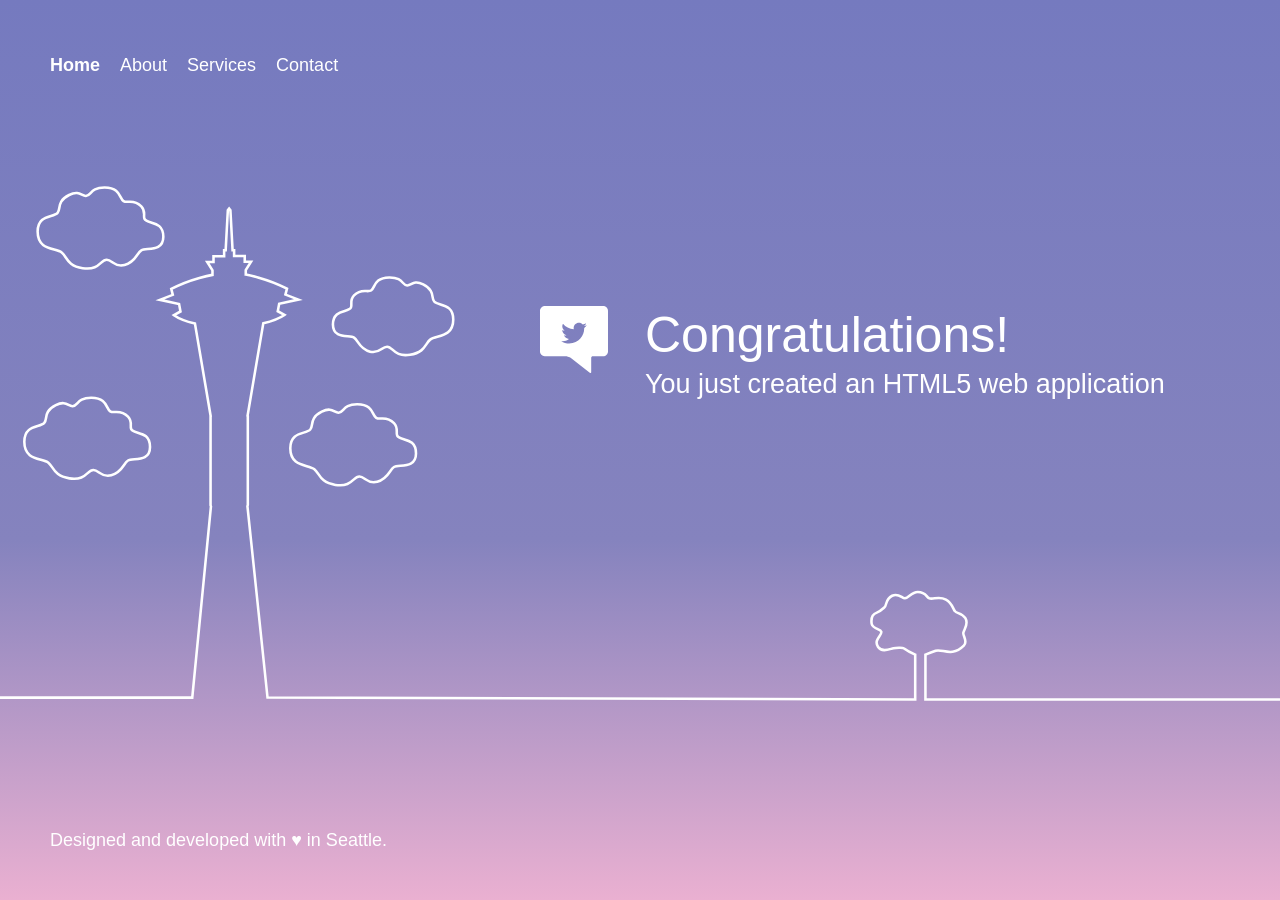
==== webpage/index.html @ 9b7f41de "Initial commit made by AWS CodeStar during project creation." ====
<!DOCTYPE html>
<html lang="en">

<head>
    <meta charset="utf-8">
    <title>Example app</title>
    <meta name="description" content="" />
    <link href="css/styles.css" rel="stylesheet">
    <link href="css/gradients.css" rel="stylesheet">
</head>

<body class="">
    <div class="wrapper">
        <div class="graphics">
            <div class="tower">
                <svg version="1.1" id="Layer_1" xmlns="http://www.w3.org/2000/svg" xmlns:xlink="http://www.w3.org/1999/xlink" x="0px" y="0px"
                     viewBox="-11 170 1000 429" enable-background="new -11 170 1000 429" xml:space="preserve">
                    <path class="path" fill="none" stroke="#FFFFFF" stroke-width="2" stroke-miterlimit="10" d="M989,595H712v-35c0,0,4.5-1.8,8-3
                                                                                                  c5.2-1.8,12.5,5.3,22-4c3.4-3.4-0.9-7.8-0.4-10.1c0.7-3.1,4.4-6.8,1.6-11.4c-2.6-4.2-6.9-3.6-8.2-5.5c-1.7-2.3-2.2-6.3-7-9
                                                                                                  c-5.6-3.1-9.9,0.2-13-1c-2.5-0.9-2.3-5-9-5c-4.8,0-7.2,4.8-10,5c-2.3,0.2-4.9-4.5-10-2c-5.5,2.8-4,7.3-6,9c-1.4,1.2-3.1,3.2-6,4.2
                                                                                                  c-2.6,0.9-4.9,3-4,8.8c0.6,3.7,6.8,4.1,7.5,6c1,2.9-6.4,6.2-2.5,12c3,4.5,9,1.6,12,1c1.9-0.4,7.1-0.7,8,0c3.4,2.5,9,5,9,5v35
                                                                                                  l-506-1.5L182.3,444l0.3-0.8v-69.6l-0.2-0.2l12.3-72.3c10.9-2.6,16.5-6.5,16.5-6.5l-5.2-2.9l1.1-5.8l15-3.3l-10.1-3.9l1.2-4.6
                                                                                                  c-15.8-8.3-32.2-11-32.2-11v-3.6l4.1-6.5h-4.9v-4.4h-8.3V244h-1.2l-1.7-31.2l-1-1.3l-1,1.3l-1.7,31.2h-1.2v4.8h-8.3v4.4h-4.9
                                                                                                  l4.1,6.5v3.6c0,0-16.5,2.7-32.2,11l1.2,4.6l-10.1,3.9l15,3.3l1.1,5.8l-5.1,2.9c0,0,5.5,3.9,16.4,6.5l12.3,72.4l-0.1,0.1v69.6
                                                                                                  l0.3,0.8l-14.6,149.4h-1.2H-11"/>
                    <path class="path" fill="none" stroke="#FFFFFF" stroke-width="2" stroke-miterlimit="10" d="M8,393.7c0-13.5,12.1-10.8,15.6-14.7
                                                                                                  c2.8-3.2-1-8.8,9-13.9c7.9-4.1,9.7,1,13.1,0.8c4.5-0.3,3.3-6.7,14.7-6.6c12.7,0.2,11.2,8.4,14.7,10.6c3,1.9,7.9-2.1,13.9,4.1
                                                                                                  c3.8,4,1.3,7.4,2.5,9.8c2.2,4.4,14.7,0.9,14.7,13.9c0,12.2-13.5,8.3-17.2,10.6c-3.6,2.3-4.4,9.3-13.1,11.5c-8,2-9.5-4-13.9-4.1
                                                                                                  c-5-0.1-5.5,8.6-18.8,6.6c-12.3-1.9-12.3-9.1-16.4-12.3C21.9,406.3,8,408.6,8,393.7z"/>
                    <path class="path" fill="none" stroke="#FFFFFF" stroke-width="2" stroke-miterlimit="10" d="M325.1,313.9c-3.9,3-3.9,10-15.7,11.8
                                                                                                  c-12.8,2-13.3-6.4-18-6.3c-4.3,0.1-5.7,5.8-13.3,3.9c-8.4-2.1-9.1-8.8-12.5-11c-3.6-2.3-16.5,1.5-16.5-10.2c0-12.4,12-9.1,14.1-13.3
                                                                                                  c1.1-2.3-1.3-5.6,2.4-9.4c5.8-6,10.4-2.1,13.3-3.9c3.4-2.1,2-10,14.1-10.2c11-0.2,9.9,6,14.1,6.3c3.3,0.2,5-4.7,12.5-0.8
                                                                                                  c9.6,4.9,6,10.3,8.6,13.3c3.3,3.7,14.9,1.2,14.9,14.1C343.1,312.5,329.8,310.3,325.1,313.9z"/>
                    <path class="path" fill="none" stroke="#FFFFFF" stroke-width="2" stroke-miterlimit="10" d="M18.4,229.5c0-13.5,12.1-10.8,15.6-14.7
                                                                                                  c2.8-3.2-1-8.8,9-13.9c7.9-4.1,9.7,1,13.1,0.8c4.5-0.3,3.3-6.7,14.7-6.6c12.7,0.2,11.2,8.4,14.7,10.6c3,1.9,7.9-2.1,13.9,4.1
                                                                                                  c3.8,4,1.3,7.4,2.5,9.8c2.2,4.4,14.7,0.9,14.7,13.9c0,12.2-13.5,8.3-17.2,10.6c-3.6,2.3-4.4,9.3-13.1,11.5c-8,2-9.5-4-13.9-4.1
                                                                                                  c-5-0.1-5.5,8.6-18.8,6.6c-12.3-1.9-12.3-9.1-16.4-12.3C32.2,242.1,18.4,244.4,18.4,229.5z"/>
                    <path class="path" fill="none" stroke="#FFFFFF" stroke-width="2" stroke-miterlimit="10" d="M215.8,398.8c0-13.5,12.1-10.8,15.6-14.7
                                                                                                  c2.8-3.2-1-8.8,9-13.9c7.9-4.1,9.7,1,13.1,0.8c4.5-0.3,3.3-6.7,14.7-6.6c12.7,0.2,11.2,8.4,14.7,10.6c3,1.9,7.9-2.1,13.9,4.1
                                                                                                  c3.8,4,1.3,7.4,2.5,9.8c2.2,4.4,14.7,0.9,14.7,13.9c0,12.2-13.5,8.3-17.2,10.6c-3.6,2.3-4.4,9.3-13.1,11.5c-8,2-9.5-4-13.9-4.1
                                                                                                  c-5-0.1-5.5,8.6-18.8,6.6c-12.3-1.9-12.3-9.1-16.4-12.3C229.7,411.3,215.8,413.6,215.8,398.8z"/>
                </svg>

            </div>
        </div>

        <header>
            <nav class="website-nav">
                <ul>
                    <li><a class="home-link" href="https://aws.amazon.com/">Home</a></li>
                    <li><a href="https://aws.amazon.com/what-is-cloud-computing/">About</a></li>
                    <li><a href="https://aws.amazon.com/solutions/">Services</a></li>
                    <li><a href="https://aws.amazon.com/contact-us/">Contact</a></li>
                </ul>
            </nav>
        </header>

        <div class="message">
            <a class="twitter-link" href="http://twitter.com/home/?status=I%20created%20a%20project%20with%20AWS%20CodeStar!%20%23AWS%20%23AWSCodeStar%20https%3A%2F%2Faws.amazon.com%2Fcodestar"><img src="img/tweet.svg" /></a>
            <div class="text">
                <h1>Congratulations!</h1>
                <h2>You just created an HTML5 web application</h2>
            </div>
        </div>
    </div>

    <footer>
        <p class="footer-contents">Designed and developed with
            <a href="https://aws.amazon.com/careers/devtools-jobs/">♥</a> in Seattle.
        </p>
    </footer>

    <script src="js/set-background.js"></script>
</body>

</html>
---- webpage/css/styles.css ----
* {
  margin: 0;
}

html, body {
  height: 100%;
}

html {
  margin: 0;
  padding: 0;
  font-family: "Helvetica Neue", Roboto, Arial, sans-serif;
  font-size: 62.5%;
  color: white;
  background: linear-gradient(to bottom, #2473ab 0%,#1e528e 70%,#5b7983 100%);
}

body {
  font-size: 1.8rem;
}

h1, h2, h3 {
  font-weight: normal;
}

h1 {
  font-size: 3.5rem;
  margin-bottom: 0.5rem;
}

a {
  color: white;
  text-decoration: none;
}

.wrapper {
  min-height: 100%;
  height: auto !important;
  height: 100%;
  margin: 0 auto -7rem;
  position: relative;
}

footer, .push {
  height: 7rem;
}

footer .footer-contents {
  padding: 0 5rem;
  position: relative;
}

.website-nav {
  position: relative;
  padding: 5rem;
}

.website-nav ul {
  list-style: none;
  margin: 0;
  padding: 0;
}

.website-nav ul li {
  float: left;
  padding: 0.5rem 2rem 0.5rem 0;
  line-height: 21px;
}

.website-nav ul li a {
  color: white;
  text-decoration: none;
}

.home-link {
  font-weight: bold;
}

.message {
  position: relative;
  padding: 0 5rem;
  margin-bottom: 3rem;
  width: auto;
}

.message .twitter-link {
  float: left;
  margin-right: 20px;
}

.message .twitter-link img {
  width: 40px;
  height: 40px;
}

.message .text {
  float: left;
}

.message:after, .website-nav:after {
  content: " ";
  display: table;
  clear: both;
}

.graphics {
  display: none;
  position: absolute;
  bottom: 0;
  left: 0;
  margin-bottom: 0;
}

.graphics .tower svg {
  width: calc(100vw);
  height: calc(90vh);
}

.graphics .cloud {
  top: 30rem;
  position: relative;
}

.page-content {
  padding: 1rem 5rem;
}

.page-content p {
  margin-bottom: 1rem;
}

.path {
  stroke-dasharray: 4000;
  stroke-dashoffset: 4000;
  animation: dash 5s linear forwards;
}

@keyframes dash {
  to {
    stroke-dashoffset: 0;
  }
}

@media (min-height: 500px) and (min-width: 700px) {
  .message {
    padding: 0;
    width: 50%;
    left: calc(50vw - 5rem);
    top: calc(15vh - 5rem);
  }

  .message .text {
    padding-right: 0rem;
  }

  .graphics {
    display: block;
    margin-bottom: 6rem;
  }

  .message .twitter-link img {
    width: 70%;
    height: 70%;
  }

  .page-content {
    padding: 3rem 5rem;
  }

}

@media (min-height: 500px) and (min-width: 1240px) {
  .message {
    left: calc(50vw - 10rem);
    top: calc(25vh - 5rem);
  }

  h1 {
    font-size: 5rem;
  }

  .message .twitter-link img {
    width: 80%;
    height: 80%;
  }
}

@media (min-aspect-ratio: 11/5)  {
  .graphics {
    display: none;
  }
}
---- webpage/css/gradients.css ----
.heaven-0 { background: #00000c; }
.heaven-1 { background: linear-gradient(to bottom, #020111 85%, #191621 100%); }
.heaven-2 { background: linear-gradient(to bottom, #020111 60%, #20202c 100%); }
.heaven-3 { background: linear-gradient(to bottom, #020111 10%, #3a3a52 100%); }
.heaven-4 { background: linear-gradient(to bottom, #20202c 0%, #515175 100%); }
.heaven-5 { background: linear-gradient(to bottom, #40405c 0%, #6f71aa 80%, #8a76ab 100%); }
.heaven-6 { background: linear-gradient(to bottom, #4a4969 0%, #7072ab 50%, #cd82a0 100%); }
.heaven-7 { background: linear-gradient(to bottom, #757abf 0%, #8583be 60%, #eab0d1 100%); }
.heaven-8 { background: linear-gradient(to bottom, #82addb 0%, #ebb2b1 100%); }
.heaven-9 { background: linear-gradient(to bottom, #94c5f8 1%, #a6e6ff 70%, #b1b5ea 100%); }
.heaven-10 { background: linear-gradient(to bottom, #b7eaff 0%, #94dfff 100%); }
.heaven-11 { background: linear-gradient(to bottom, #9be2fe 0%, #67d1fb 100%); }
.heaven-12 { background: linear-gradient(to bottom, #90dffe 0%, #38a3d1 100%); }
.heaven-13 { background: linear-gradient(to bottom, #57c1eb 0%, #246fa8 100%); }
.heaven-14 { background: linear-gradient(to bottom, #2d91c2 0%, #1e528e 100%); }
.heaven-15 { background: linear-gradient(to bottom, #2473ab 0%, #1e528e 70%, #5b7983 100%); }
.heaven-16 { background: linear-gradient(to bottom, #1e528e 0%, #265889 50%, #9da671 100%); }
.heaven-17 { background: linear-gradient(to bottom, #1e528e 0%, #728a7c 50%, #e9ce5d 100%); }
.heaven-18 { background: linear-gradient(to bottom, #154277 0%, #576e71 30%, #e1c45e 70%, #b26339 100%); }
.heaven-19 { background: linear-gradient(to bottom, #163c52 0%, #4f4f47 30%, #c5752d 60%, #b7490f 80%, #2f1107 100%); }
.heaven-20 { background: linear-gradient(to bottom, #071b26 0%, #071b26 30%, #8a3b12 80%, #240e03 100%); }
.heaven-21 { background: linear-gradient(to bottom, #010a10 30%, #59230b 80%, #2f1107 100%); }
.heaven-22 { background: linear-gradient(to bottom, #090401 50%, #4B1d06 100%); }
.heaven-23 { background: linear-gradient(to bottom, #00000c 80%, #150800 100%); }
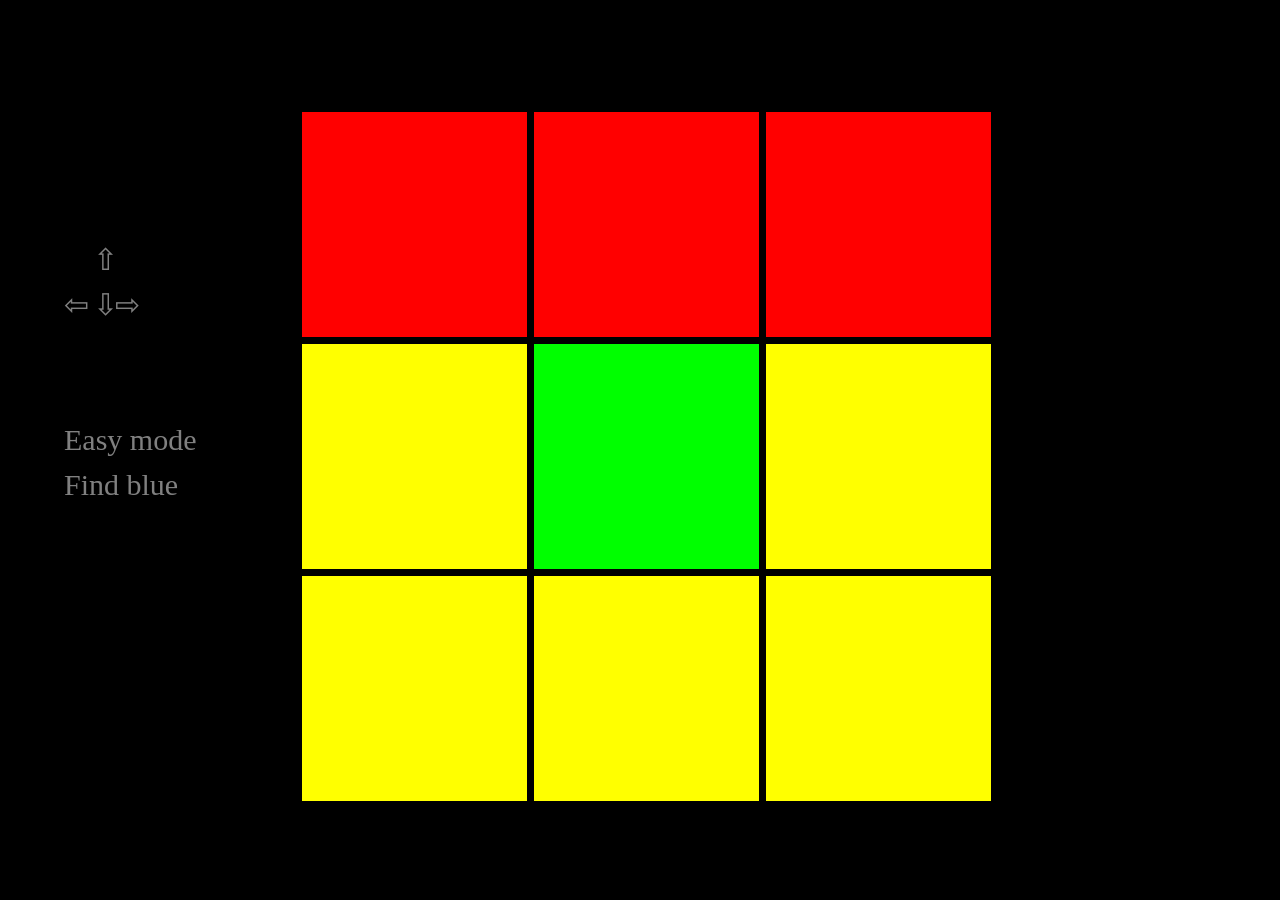
==== commit e76e1b0f: "fix structure" ====
--- a/webpage/index.html
+++ b/webpage/index.html
@@ -1,76 +1,43 @@
-<!DOCTYPE html>
-<html lang="en">
+<!doctype html>
+<html class="no-js" lang="">
+    <head>
+        <meta charset="utf-8">
+        <meta http-equiv="x-ua-compatible" content="ie=edge">
+        <title>4cube</title>
+        <meta name="description" content="">
+        <meta name="viewport" content="width=device-width, initial-scale=1">
 
-<head>
-    <meta charset="utf-8">
-    <title>Example app</title>
-    <meta name="description" content="" />
-    <link href="css/styles.css" rel="stylesheet">
-    <link href="css/gradients.css" rel="stylesheet">
-</head>
+        <link rel="manifest" href="site.webmanifest">
+        <link rel="apple-touch-icon" sizes="180x180" href="/apple-touch-icon.png">
+        <link rel="icon" type="image/png" sizes="32x32" href="/favicon-32x32.png">
+        <link rel="icon" type="image/png" sizes="16x16" href="/favicon-16x16.png">
+        <link rel="mask-icon" href="/safari-pinned-tab.svg" color="#5bbad5">
+        <meta name="theme-color" content="#ffffff">
 
-<body class="">
-    <div class="wrapper">
-        <div class="graphics">
-            <div class="tower">
-                <svg version="1.1" id="Layer_1" xmlns="http://www.w3.org/2000/svg" xmlns:xlink="http://www.w3.org/1999/xlink" x="0px" y="0px"
-                     viewBox="-11 170 1000 429" enable-background="new -11 170 1000 429" xml:space="preserve">
-                    <path class="path" fill="none" stroke="#FFFFFF" stroke-width="2" stroke-miterlimit="10" d="M989,595H712v-35c0,0,4.5-1.8,8-3
-                                                                                                  c5.2-1.8,12.5,5.3,22-4c3.4-3.4-0.9-7.8-0.4-10.1c0.7-3.1,4.4-6.8,1.6-11.4c-2.6-4.2-6.9-3.6-8.2-5.5c-1.7-2.3-2.2-6.3-7-9
-                                                                                                  c-5.6-3.1-9.9,0.2-13-1c-2.5-0.9-2.3-5-9-5c-4.8,0-7.2,4.8-10,5c-2.3,0.2-4.9-4.5-10-2c-5.5,2.8-4,7.3-6,9c-1.4,1.2-3.1,3.2-6,4.2
-                                                                                                  c-2.6,0.9-4.9,3-4,8.8c0.6,3.7,6.8,4.1,7.5,6c1,2.9-6.4,6.2-2.5,12c3,4.5,9,1.6,12,1c1.9-0.4,7.1-0.7,8,0c3.4,2.5,9,5,9,5v35
-                                                                                                  l-506-1.5L182.3,444l0.3-0.8v-69.6l-0.2-0.2l12.3-72.3c10.9-2.6,16.5-6.5,16.5-6.5l-5.2-2.9l1.1-5.8l15-3.3l-10.1-3.9l1.2-4.6
-                                                                                                  c-15.8-8.3-32.2-11-32.2-11v-3.6l4.1-6.5h-4.9v-4.4h-8.3V244h-1.2l-1.7-31.2l-1-1.3l-1,1.3l-1.7,31.2h-1.2v4.8h-8.3v4.4h-4.9
-                                                                                                  l4.1,6.5v3.6c0,0-16.5,2.7-32.2,11l1.2,4.6l-10.1,3.9l15,3.3l1.1,5.8l-5.1,2.9c0,0,5.5,3.9,16.4,6.5l12.3,72.4l-0.1,0.1v69.6
-                                                                                                  l0.3,0.8l-14.6,149.4h-1.2H-11"/>
-                    <path class="path" fill="none" stroke="#FFFFFF" stroke-width="2" stroke-miterlimit="10" d="M8,393.7c0-13.5,12.1-10.8,15.6-14.7
-                                                                                                  c2.8-3.2-1-8.8,9-13.9c7.9-4.1,9.7,1,13.1,0.8c4.5-0.3,3.3-6.7,14.7-6.6c12.7,0.2,11.2,8.4,14.7,10.6c3,1.9,7.9-2.1,13.9,4.1
-                                                                                                  c3.8,4,1.3,7.4,2.5,9.8c2.2,4.4,14.7,0.9,14.7,13.9c0,12.2-13.5,8.3-17.2,10.6c-3.6,2.3-4.4,9.3-13.1,11.5c-8,2-9.5-4-13.9-4.1
-                                                                                                  c-5-0.1-5.5,8.6-18.8,6.6c-12.3-1.9-12.3-9.1-16.4-12.3C21.9,406.3,8,408.6,8,393.7z"/>
-                    <path class="path" fill="none" stroke="#FFFFFF" stroke-width="2" stroke-miterlimit="10" d="M325.1,313.9c-3.9,3-3.9,10-15.7,11.8
-                                                                                                  c-12.8,2-13.3-6.4-18-6.3c-4.3,0.1-5.7,5.8-13.3,3.9c-8.4-2.1-9.1-8.8-12.5-11c-3.6-2.3-16.5,1.5-16.5-10.2c0-12.4,12-9.1,14.1-13.3
-                                                                                                  c1.1-2.3-1.3-5.6,2.4-9.4c5.8-6,10.4-2.1,13.3-3.9c3.4-2.1,2-10,14.1-10.2c11-0.2,9.9,6,14.1,6.3c3.3,0.2,5-4.7,12.5-0.8
-                                                                                                  c9.6,4.9,6,10.3,8.6,13.3c3.3,3.7,14.9,1.2,14.9,14.1C343.1,312.5,329.8,310.3,325.1,313.9z"/>
-                    <path class="path" fill="none" stroke="#FFFFFF" stroke-width="2" stroke-miterlimit="10" d="M18.4,229.5c0-13.5,12.1-10.8,15.6-14.7
-                                                                                                  c2.8-3.2-1-8.8,9-13.9c7.9-4.1,9.7,1,13.1,0.8c4.5-0.3,3.3-6.7,14.7-6.6c12.7,0.2,11.2,8.4,14.7,10.6c3,1.9,7.9-2.1,13.9,4.1
-                                                                                                  c3.8,4,1.3,7.4,2.5,9.8c2.2,4.4,14.7,0.9,14.7,13.9c0,12.2-13.5,8.3-17.2,10.6c-3.6,2.3-4.4,9.3-13.1,11.5c-8,2-9.5-4-13.9-4.1
-                                                                                                  c-5-0.1-5.5,8.6-18.8,6.6c-12.3-1.9-12.3-9.1-16.4-12.3C32.2,242.1,18.4,244.4,18.4,229.5z"/>
-                    <path class="path" fill="none" stroke="#FFFFFF" stroke-width="2" stroke-miterlimit="10" d="M215.8,398.8c0-13.5,12.1-10.8,15.6-14.7
-                                                                                                  c2.8-3.2-1-8.8,9-13.9c7.9-4.1,9.7,1,13.1,0.8c4.5-0.3,3.3-6.7,14.7-6.6c12.7,0.2,11.2,8.4,14.7,10.6c3,1.9,7.9-2.1,13.9,4.1
-                                                                                                  c3.8,4,1.3,7.4,2.5,9.8c2.2,4.4,14.7,0.9,14.7,13.9c0,12.2-13.5,8.3-17.2,10.6c-3.6,2.3-4.4,9.3-13.1,11.5c-8,2-9.5-4-13.9-4.1
-                                                                                                  c-5-0.1-5.5,8.6-18.8,6.6c-12.3-1.9-12.3-9.1-16.4-12.3C229.7,411.3,215.8,413.6,215.8,398.8z"/>
-                </svg>
+        <link rel="stylesheet" href="css/normalize.css">
+        <link rel="stylesheet" href="css/main.css">
+    </head>
+    <body>
+        <!--[if lte IE 9]>
+            <p class="browserupgrade">You are using an <strong>outdated</strong> browser. Please <a href="https://browsehappy.com/">upgrade your browser</a> to improve your experience and security.</p>
+        <![endif]-->
 
-            </div>
-        </div>
+        <!-- Content -->
+        <canvas id="canvas"></canvas>
 
-        <header>
-            <nav class="website-nav">
-                <ul>
-                    <li><a class="home-link" href="https://aws.amazon.com/">Home</a></li>
-                    <li><a href="https://aws.amazon.com/what-is-cloud-computing/">About</a></li>
-                    <li><a href="https://aws.amazon.com/solutions/">Services</a></li>
-                    <li><a href="https://aws.amazon.com/contact-us/">Contact</a></li>
-                </ul>
-            </nav>
-        </header>
 
-        <div class="message">
-            <a class="twitter-link" href="http://twitter.com/home/?status=I%20created%20a%20project%20with%20AWS%20CodeStar!%20%23AWS%20%23AWSCodeStar%20https%3A%2F%2Faws.amazon.com%2Fcodestar"><img src="img/tweet.svg" /></a>
-            <div class="text">
-                <h1>Congratulations!</h1>
-                <h2>You just created an HTML5 web application</h2>
-            </div>
-        </div>
-    </div>
+        <!-- scripts -->
+        <script src="js/vendor/modernizr-3.5.0.min.js"></script>
+        <script src="https://code.jquery.com/jquery-3.2.1.min.js" integrity="sha256-hwg4gsxgFZhOsEEamdOYGBf13FyQuiTwlAQgxVSNgt4=" crossorigin="anonymous"></script>
+        <script>window.jQuery || document.write('<script src="js/vendor/jquery-3.2.1.min.js"><\/script>')</script>
+        <script src="js/plugins.js"></script>
+        <script src="js/main.js"></script>
 
-    <footer>
-        <p class="footer-contents">Designed and developed with
-            <a href="https://aws.amazon.com/careers/devtools-jobs/">♥</a> in Seattle.
-        </p>
-    </footer>
-
-    <script src="js/set-background.js"></script>
-</body>
-
+        <!-- Google Analytics -->
+        <script>
+            window.ga=function(){ga.q.push(arguments)};ga.q=[];ga.l=+new Date;
+            ga('create','UA-108069042-1','auto');ga('send','pageview')
+        </script>
+        <script src="https://www.google-analytics.com/analytics.js" async defer></script>
+    </body>
 </html>
--- a/webpage/css/main.css
+++ b/webpage/css/main.css
@@ -0,0 +1,265 @@
+* { margin:0; padding:0; } /* to remove the top and left whitespace */
+
+html, body { width:100%; height:100%; } /* just to be sure these are full screen*/
+
+canvas { display:block; } /* To remove the scrollbars */
+
+
+/* to show the canvas bounds */
+canvas {
+    background: black;
+}
+
+/* ==========================================================================
+   Base styles: opinionated defaults
+   ========================================================================== */
+
+html {
+    color: #222;
+    font-size: 1em;
+    line-height: 1.4;
+}
+
+/*
+ * Remove text-shadow in selection highlight
+ * Vendor-prefixed and regular ::selection selectors cannot be combined
+ * Customize the background color to match your design.
+ */
+
+::-moz-selection {
+    background: #b3d4fc;
+    text-shadow: none;
+}
+
+::selection {
+    background: #b3d4fc;
+    text-shadow: none;
+}
+
+/*
+ * A better looking default horizontal rule
+ */
+
+hr {
+    display: block;
+    height: 1px;
+    border: 0;
+    border-top: 1px solid #ccc;
+    margin: 1em 0;
+    padding: 0;
+}
+
+/*
+ * Remove the gap between audio, canvas, iframes,
+ * images, videos and the bottom of their containers
+ */
+
+audio,
+canvas,
+iframe,
+img,
+svg,
+video {
+    vertical-align: middle;
+}
+
+/*
+ * Remove default fieldset styles.
+ */
+
+fieldset {
+    border: 0;
+    margin: 0;
+    padding: 0;
+}
+
+/*
+ * Allow only vertical resizing of textareas.
+ */
+
+textarea {
+    resize: vertical;
+}
+
+/* ==========================================================================
+   Browser Upgrade Prompt
+   ========================================================================== */
+
+.browserupgrade {
+    margin: 0.2em 0;
+    background: #ccc;
+    color: #000;
+    padding: 0.2em 0;
+}
+
+
+/* ==========================================================================
+   Helper classes
+   ========================================================================== */
+
+/*
+ * Hide visually and from screen readers
+ */
+
+.hidden {
+    display: none !important;
+}
+
+
+/*
+ * Hide only visually, but have it available for screen readers
+ * For long content, line feeds are not interpreted as spaces and small width
+ * causes content to wrap 1 word per line
+ */
+
+.visuallyhidden {
+    border: 0;
+    clip: rect(0 0 0 0);
+    -webkit-clip-path: inset(50%);
+    clip-path: inset(50%);
+    height: 1px;
+    margin: -1px;
+    overflow: hidden;
+    padding: 0;
+    position: absolute;
+    width: 1px;
+    white-space: nowrap; /* 1 */
+}
+
+/*
+ * Extends the .visuallyhidden class to allow the element
+ * to be focusable when navigated to via the keyboard
+ */
+
+.visuallyhidden.focusable:active,
+.visuallyhidden.focusable:focus {
+    clip: auto;
+    -webkit-clip-path: none;
+    clip-path: none;
+    height: auto;
+    margin: 0;
+    overflow: visible;
+    position: static;
+    width: auto;
+    white-space: inherit;
+}
+
+/*
+ * Hide visually and from screen readers, but maintain layout
+ */
+
+.invisible {
+    visibility: hidden;
+}
+
+/*
+ * Clearfix: contain floats
+ *
+ * For modern browsers
+ * 1. The space content is one way to avoid an Opera bug when the
+ *    `contenteditable` attribute is included anywhere else in the document.
+ *    Otherwise it causes space to appear at the top and bottom of elements
+ *    that receive the `clearfix` class.
+ * 2. The use of `table` rather than `block` is only necessary if using
+ *    `:before` to contain the top-margins of child elements.
+ */
+
+.clearfix:before,
+.clearfix:after {
+    content: " "; /* 1 */
+    display: table; /* 2 */
+}
+
+.clearfix:after {
+    clear: both;
+}
+
+/* ==========================================================================
+   EXAMPLE Media Queries for Responsive Design.
+   These examples override the primary ('mobile first') styles.
+   ========================================================================== */
+
+@media only screen and (min-width: 35em) {
+    /* Style adjustments for viewports that meet the condition */
+}
+
+@media print,
+       (-webkit-min-device-pixel-ratio: 1.25),
+       (min-resolution: 1.25dppx),
+       (min-resolution: 120dpi) {
+    /* Style adjustments for high resolution devices */
+}
+
+/* ==========================================================================
+   Print styles.
+   Inlined to avoid the additional HTTP request
+   ========================================================================== */
+
+@media print {
+    *,
+    *:before,
+    *:after {
+        background: transparent !important;
+        color: #000 !important; /* Black prints faster:
+                                   http://www.sanbeiji.com/archives/953 */
+        box-shadow: none !important;
+        text-shadow: none !important;
+    }
+
+    a,
+    a:visited {
+        text-decoration: underline;
+    }
+
+    a[href]:after {
+        content: " (" attr(href) ")";
+    }
+
+    abbr[title]:after {
+        content: " (" attr(title) ")";
+    }
+
+    /*
+     * Don't show links that are fragment identifiers,
+     * or use the `javascript:` pseudo protocol
+     */
+
+    a[href^="#"]:after,
+    a[href^="javascript:"]:after {
+        content: "";
+    }
+
+    pre {
+        white-space: pre-wrap !important;
+    }
+    pre,
+    blockquote {
+        border: 1px solid #999;
+        page-break-inside: avoid;
+    }
+
+    /*
+     * Printing Tables
+     */
+
+    thead {
+        display: table-header-group;
+    }
+
+    tr,
+    img {
+        page-break-inside: avoid;
+    }
+
+    p,
+    h2,
+    h3 {
+        orphans: 3;
+        widows: 3;
+    }
+
+    h2,
+    h3 {
+        page-break-after: avoid;
+    }
+}
